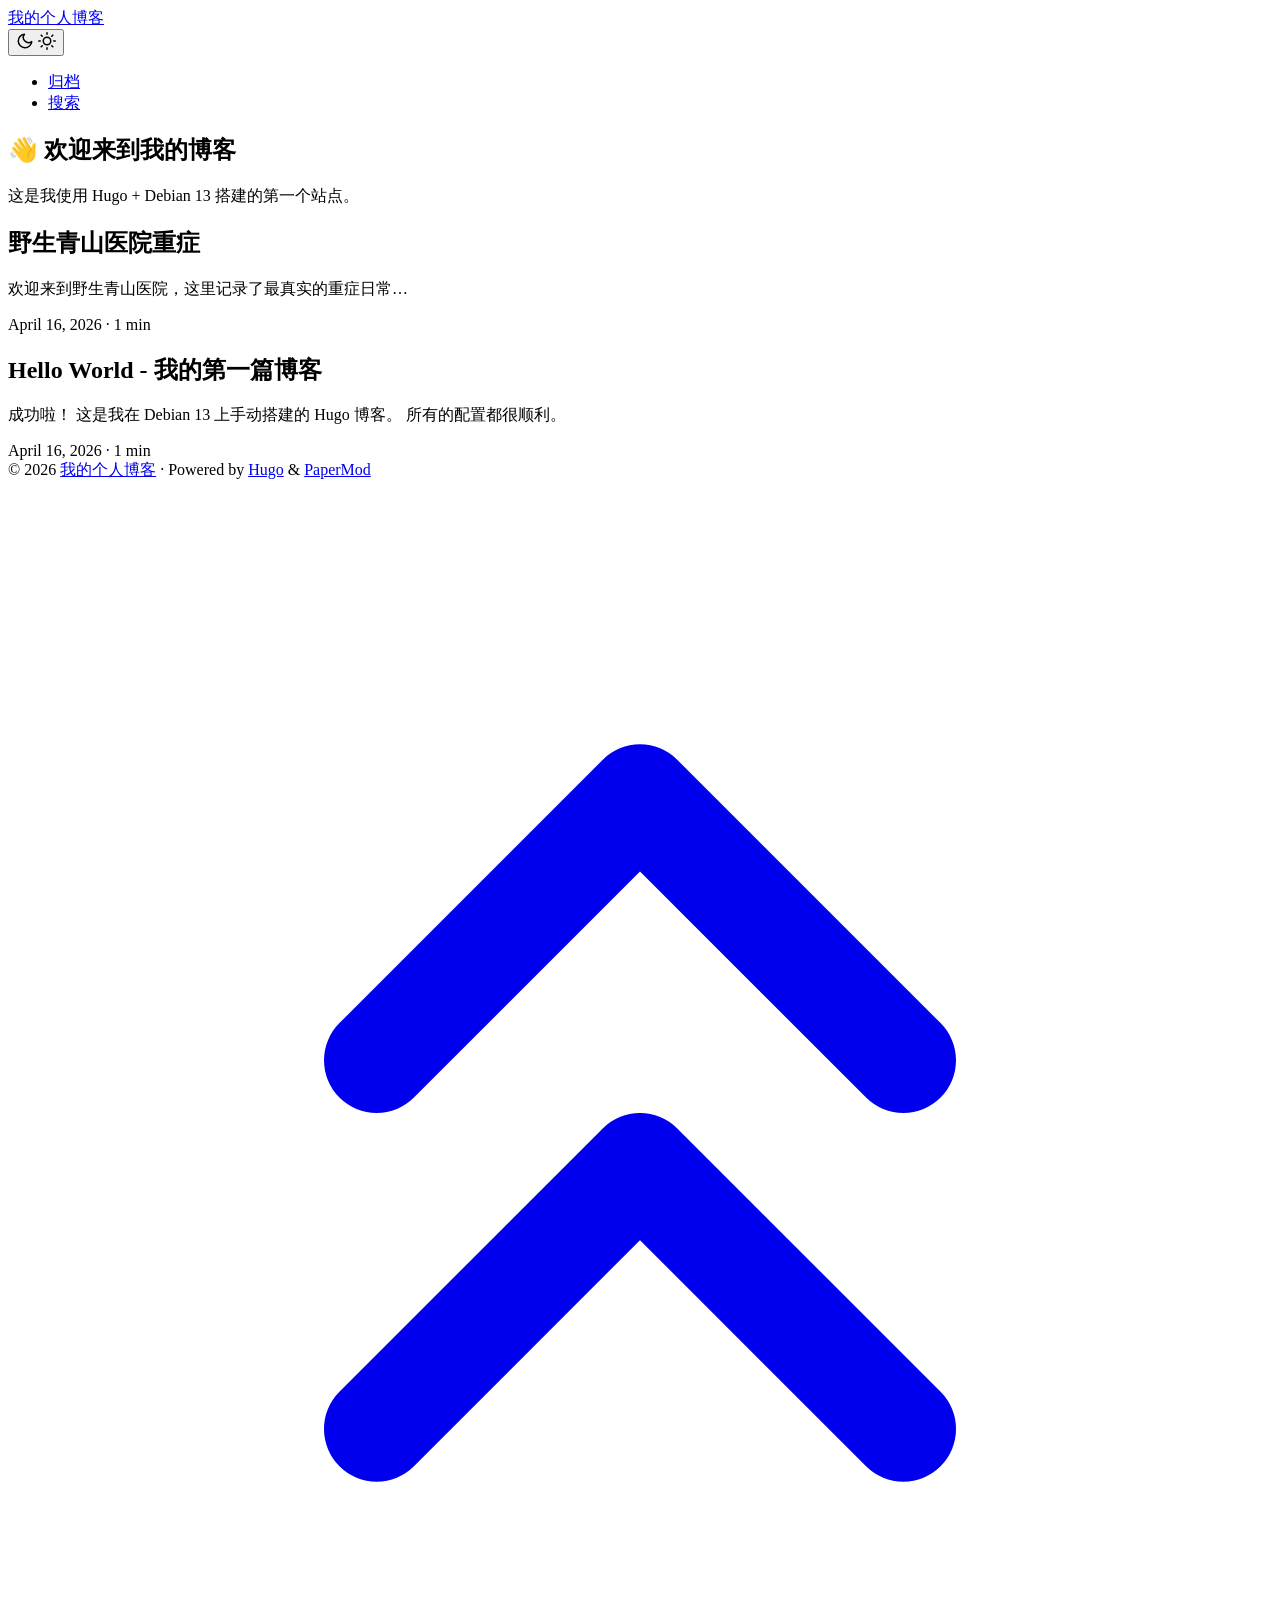
==== public/index.html @ 59747752 "initial commit: hugo blog with PaperMod theme" ====
<!doctype html><html lang=en dir=auto data-theme=auto><head><meta name=generator content="Hugo 0.148.0"><meta charset=utf-8><meta http-equiv=X-UA-Compatible content="IE=edge"><meta name=viewport content="width=device-width,initial-scale=1,shrink-to-fit=no"><meta name=robots content="index, follow"><title>我的个人博客</title><meta name=description content><meta name=author content><link rel=canonical href=https://blog.183112.xyz/><link crossorigin=anonymous href=/assets/css/stylesheet.efa0526b54731afcecdd4a24dbe4611ef4e552cb1dc29718d3f3ba1bcf6d152d.css integrity="sha256-76BSa1RzGvzs3Uok2+RhHvTlUssdwpcY0/O6G89tFS0=" rel="preload stylesheet" as=style><link rel=icon href=https://blog.183112.xyz/favicon.ico><link rel=icon type=image/png sizes=16x16 href=https://blog.183112.xyz/favicon-16x16.png><link rel=icon type=image/png sizes=32x32 href=https://blog.183112.xyz/favicon-32x32.png><link rel=apple-touch-icon href=https://blog.183112.xyz/apple-touch-icon.png><link rel=mask-icon href=https://blog.183112.xyz/safari-pinned-tab.svg><meta name=theme-color content="#2e2e33"><meta name=msapplication-TileColor content="#2e2e33"><link rel=alternate type=application/rss+xml href=https://blog.183112.xyz/index.xml title=rss><link rel=alternate hreflang=en href=https://blog.183112.xyz/><noscript><style>#theme-toggle,.top-link{display:none}</style><style>@media(prefers-color-scheme:dark){:root{--theme:rgb(29, 30, 32);--entry:rgb(46, 46, 51);--primary:rgb(218, 218, 219);--secondary:rgb(155, 156, 157);--tertiary:rgb(65, 66, 68);--content:rgb(196, 196, 197);--code-block-bg:rgb(46, 46, 51);--code-bg:rgb(55, 56, 62);--border:rgb(51, 51, 51);color-scheme:dark}.list{background:var(--theme)}.toc{background:var(--entry)}}</style></noscript><script>localStorage.getItem("pref-theme")==="dark"?document.querySelector("html").dataset.theme="dark":localStorage.getItem("pref-theme")==="light"?document.querySelector("html").dataset.theme="light":window.matchMedia("(prefers-color-scheme: dark)").matches?document.querySelector("html").dataset.theme="dark":document.querySelector("html").dataset.theme="light"</script><meta property="og:url" content="https://blog.183112.xyz/"><meta property="og:site_name" content="我的个人博客"><meta property="og:title" content="我的个人博客"><meta property="og:locale" content="zh_cn"><meta property="og:type" content="website"><meta name=twitter:card content="summary"><meta name=twitter:title content="我的个人博客"><script type=application/ld+json>{"@context":"https://schema.org","@type":"Organization","name":"我的个人博客","url":"https://blog.183112.xyz/","description":"","logo":"https://blog.183112.xyz/favicon.ico","sameAs":[]}</script></head><body class=list id=top><header class=header><nav class=header-nav><div class=logo><a href=https://blog.183112.xyz/ accesskey=h title="我的个人博客 (Alt + H)">我的个人博客</a><div class=logo-switches><button id=theme-toggle class=theme-toggle accesskey=t title="(Alt + T)" aria-label="Toggle theme">
<svg class="moon" width="18" height="18" viewBox="0 0 24 24" fill="none" stroke="currentColor" stroke-width="2" stroke-linecap="round" stroke-linejoin="round"><path d="M21 12.79A9 9 0 1111.21 3 7 7 0 0021 12.79z"/></svg>
<svg class="sun" width="18" height="18" viewBox="0 0 24 24" fill="none" stroke="currentColor" stroke-width="2" stroke-linecap="round" stroke-linejoin="round"><circle cx="12" cy="12" r="5"/><line x1="12" y1="1" x2="12" y2="3"/><line x1="12" y1="21" x2="12" y2="23"/><line x1="4.22" y1="4.22" x2="5.64" y2="5.64"/><line x1="18.36" y1="18.36" x2="19.78" y2="19.78"/><line x1="1" y1="12" x2="3" y2="12"/><line x1="21" y1="12" x2="23" y2="12"/><line x1="4.22" y1="19.78" x2="5.64" y2="18.36"/><line x1="18.36" y1="5.64" x2="19.78" y2="4.22"/></svg></button></div></div><ul id=menu class=menu><li><a href=https://blog.183112.xyz/archives title=归档><span>归档</span></a></li><li><a href=https://blog.183112.xyz/search title=搜索><span>搜索</span></a></li></ul></nav></header><main class=main><article class="first-entry home-info"><header class=entry-header><h1>👋 欢迎来到我的博客</h1></header><div class="entry-content md-content"><p>这是我使用 Hugo + Debian 13 搭建的第一个站点。</p></div><footer class=entry-footer><div class=social-icons></div></footer></article><article class=post-entry><header class=entry-header><h2 class=entry-hint-parent>野生青山医院重症</h2></header><div class=entry-content><p>欢迎来到野生青山医院，这里记录了最真实的重症日常…</p></div><footer class=entry-footer><span title='2026-04-16 14:46:59 +0800 CST'>April 16, 2026</span>&nbsp;·&nbsp;<span>1 min</span></footer><a class=entry-link aria-label="post link to 野生青山医院重症" href=https://blog.183112.xyz/posts/%E9%87%8E%E7%94%9F%E9%9D%92%E5%B1%B1%E5%8C%BB%E9%99%A2%E9%87%8D%E7%97%87/></a></article><article class=post-entry><header class=entry-header><h2 class=entry-hint-parent>Hello World - 我的第一篇博客</h2></header><div class=entry-content><p>成功啦！ 这是我在 Debian 13 上手动搭建的 Hugo 博客。 所有的配置都很顺利。</p></div><footer class=entry-footer><span title='2026-04-16 13:34:14 +0800 CST'>April 16, 2026</span>&nbsp;·&nbsp;<span>1 min</span></footer><a class=entry-link aria-label="post link to Hello World - 我的第一篇博客" href=https://blog.183112.xyz/posts/hello-world/></a></article></main><footer class=footer><span>&copy; 2026 <a href=https://blog.183112.xyz/>我的个人博客</a></span> ·
<span>Powered by
<a href=https://gohugo.io/ rel="noopener noreferrer" target=_blank>Hugo</a> &
<a href=https://github.com/adityatelange/hugo-PaperMod/ rel=noopener target=_blank>PaperMod</a></span></footer><a href=#top id=top-link class="top-link hidden" aria-label="go to top" title="Go to Top (Alt + G)" accesskey=g><svg viewBox="0 0 24 24" fill="none" stroke="currentColor" stroke-width="2" stroke-linecap="round" stroke-linejoin="round" class="feather feather-chevrons-up"><polyline points="17 11 12 6 7 11"/><polyline points="17 18 12 13 7 18"/></svg>
</a><script>let menu=document.getElementById("menu");if(menu){const e=localStorage.getItem("menu-scroll-position");e&&(menu.scrollLeft=parseInt(e,10)),menu.onscroll=function(){localStorage.setItem("menu-scroll-position",menu.scrollLeft)}}document.querySelectorAll('a[href^="#"]').forEach(e=>{e.addEventListener("click",function(e){e.preventDefault();var t=this.getAttribute("href").substr(1);window.matchMedia("(prefers-reduced-motion: reduce)").matches?document.querySelector(`[id='${decodeURIComponent(t)}']`).scrollIntoView():document.querySelector(`[id='${decodeURIComponent(t)}']`).scrollIntoView({behavior:"smooth"}),t==="top"?history.replaceState(null,null," "):history.pushState(null,null,`#${t}`)})})</script><script>var toplink=document.getElementById("top-link");window.onscroll=function(){const e=window.innerHeight;document.body.scrollTop>e||document.documentElement.scrollTop>e?toplink.classList.remove("hidden"):toplink.classList.add("hidden")}</script><script>document.getElementById("theme-toggle").addEventListener("click",()=>{const e=document.querySelector("html");e.dataset.theme==="dark"?(e.dataset.theme="light",localStorage.setItem("pref-theme","light")):(e.dataset.theme="dark",localStorage.setItem("pref-theme","dark"))})</script></body></html>
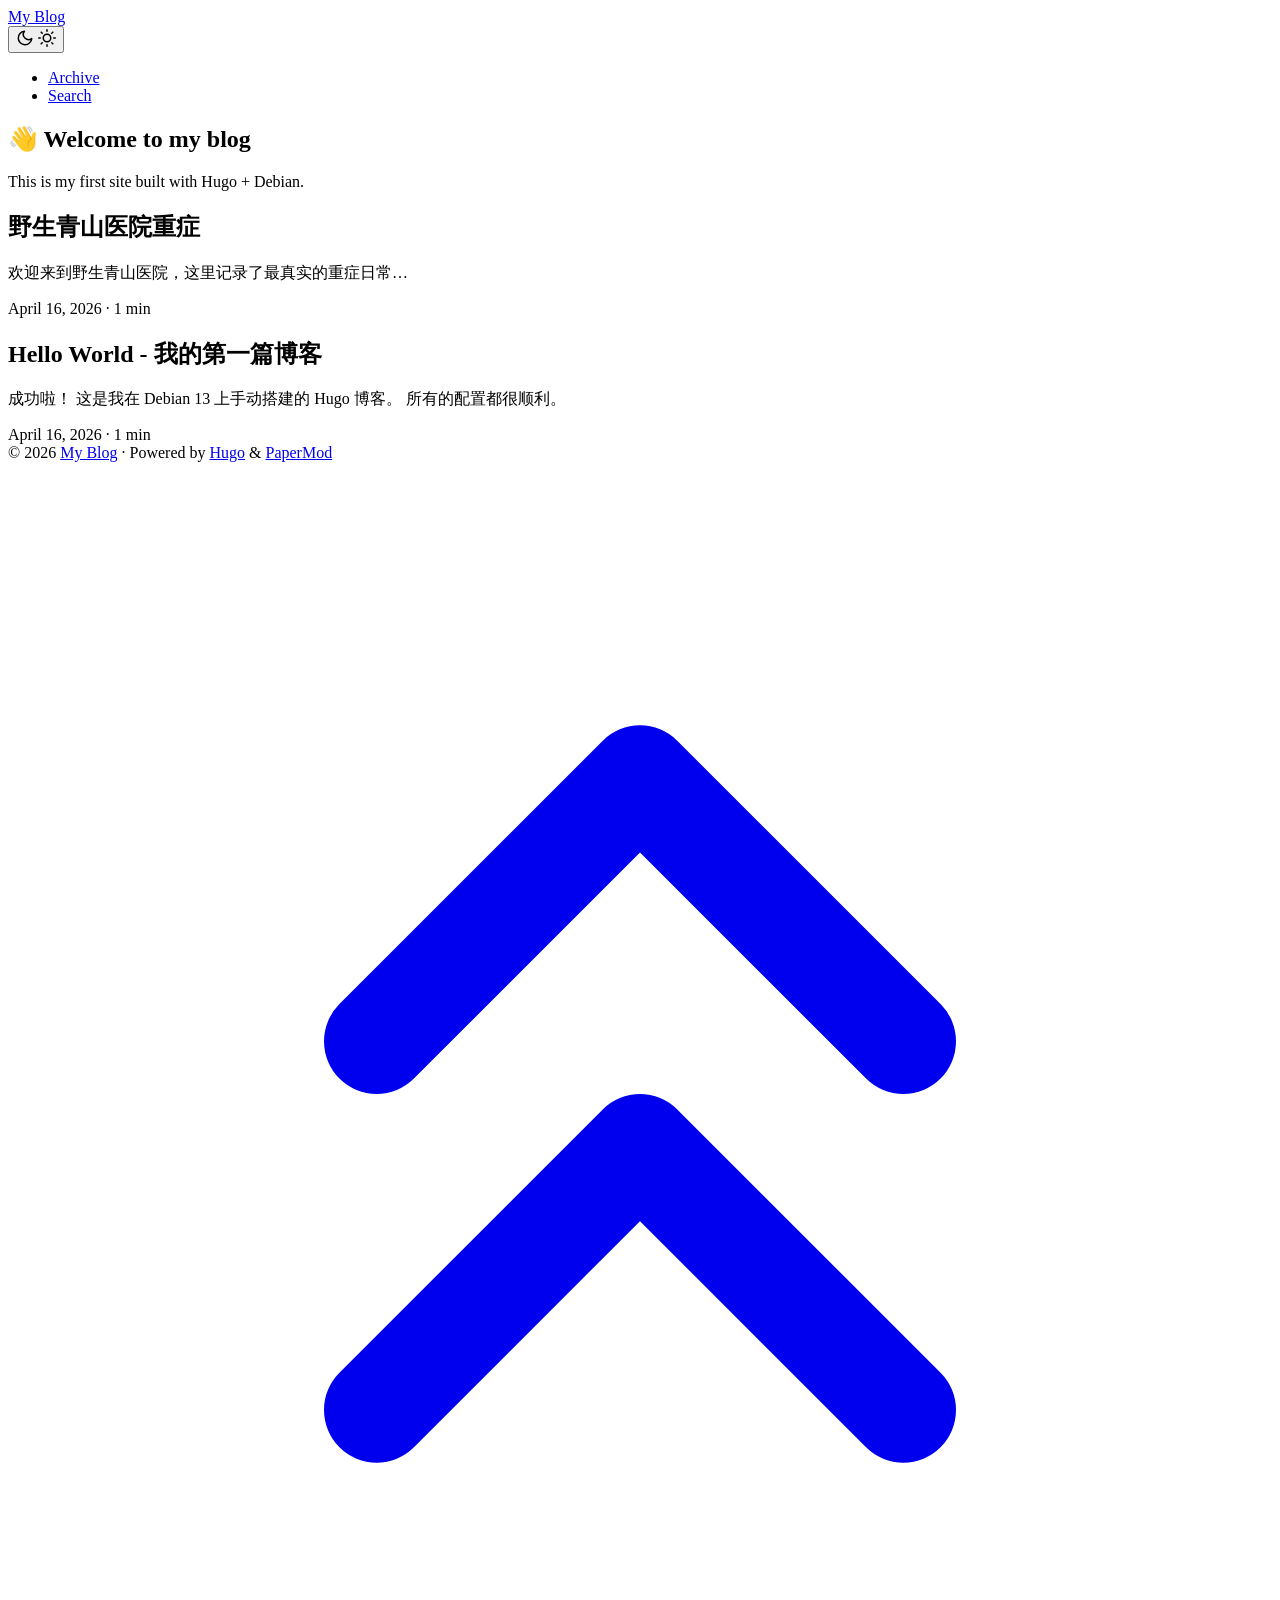
==== commit ac0e2110: "build: remove binary installers and zip files" ====
--- a/public/index.html
+++ b/public/index.html
@@ -1,6 +1,6 @@
-<!doctype html><html lang=en dir=auto data-theme=auto><head><meta name=generator content="Hugo 0.148.0"><meta charset=utf-8><meta http-equiv=X-UA-Compatible content="IE=edge"><meta name=viewport content="width=device-width,initial-scale=1,shrink-to-fit=no"><meta name=robots content="index, follow"><title>我的个人博客</title><meta name=description content><meta name=author content><link rel=canonical href=https://blog.183112.xyz/><link crossorigin=anonymous href=/assets/css/stylesheet.efa0526b54731afcecdd4a24dbe4611ef4e552cb1dc29718d3f3ba1bcf6d152d.css integrity="sha256-76BSa1RzGvzs3Uok2+RhHvTlUssdwpcY0/O6G89tFS0=" rel="preload stylesheet" as=style><link rel=icon href=https://blog.183112.xyz/favicon.ico><link rel=icon type=image/png sizes=16x16 href=https://blog.183112.xyz/favicon-16x16.png><link rel=icon type=image/png sizes=32x32 href=https://blog.183112.xyz/favicon-32x32.png><link rel=apple-touch-icon href=https://blog.183112.xyz/apple-touch-icon.png><link rel=mask-icon href=https://blog.183112.xyz/safari-pinned-tab.svg><meta name=theme-color content="#2e2e33"><meta name=msapplication-TileColor content="#2e2e33"><link rel=alternate type=application/rss+xml href=https://blog.183112.xyz/index.xml title=rss><link rel=alternate hreflang=en href=https://blog.183112.xyz/><noscript><style>#theme-toggle,.top-link{display:none}</style><style>@media(prefers-color-scheme:dark){:root{--theme:rgb(29, 30, 32);--entry:rgb(46, 46, 51);--primary:rgb(218, 218, 219);--secondary:rgb(155, 156, 157);--tertiary:rgb(65, 66, 68);--content:rgb(196, 196, 197);--code-block-bg:rgb(46, 46, 51);--code-bg:rgb(55, 56, 62);--border:rgb(51, 51, 51);color-scheme:dark}.list{background:var(--theme)}.toc{background:var(--entry)}}</style></noscript><script>localStorage.getItem("pref-theme")==="dark"?document.querySelector("html").dataset.theme="dark":localStorage.getItem("pref-theme")==="light"?document.querySelector("html").dataset.theme="light":window.matchMedia("(prefers-color-scheme: dark)").matches?document.querySelector("html").dataset.theme="dark":document.querySelector("html").dataset.theme="light"</script><meta property="og:url" content="https://blog.183112.xyz/"><meta property="og:site_name" content="我的个人博客"><meta property="og:title" content="我的个人博客"><meta property="og:locale" content="zh_cn"><meta property="og:type" content="website"><meta name=twitter:card content="summary"><meta name=twitter:title content="我的个人博客"><script type=application/ld+json>{"@context":"https://schema.org","@type":"Organization","name":"我的个人博客","url":"https://blog.183112.xyz/","description":"","logo":"https://blog.183112.xyz/favicon.ico","sameAs":[]}</script></head><body class=list id=top><header class=header><nav class=header-nav><div class=logo><a href=https://blog.183112.xyz/ accesskey=h title="我的个人博客 (Alt + H)">我的个人博客</a><div class=logo-switches><button id=theme-toggle class=theme-toggle accesskey=t title="(Alt + T)" aria-label="Toggle theme">
+<!doctype html><html lang=en dir=auto data-theme=auto><head><meta name=generator content="Hugo 0.148.0"><meta charset=utf-8><meta http-equiv=X-UA-Compatible content="IE=edge"><meta name=viewport content="width=device-width,initial-scale=1,shrink-to-fit=no"><meta name=robots content="index, follow"><title>My Blog</title><meta name=description content><meta name=author content><link rel=canonical href=https://blog.183112.xyz/><link crossorigin=anonymous href=/assets/css/stylesheet.efa0526b54731afcecdd4a24dbe4611ef4e552cb1dc29718d3f3ba1bcf6d152d.css integrity="sha256-76BSa1RzGvzs3Uok2+RhHvTlUssdwpcY0/O6G89tFS0=" rel="preload stylesheet" as=style><link rel=icon href=https://blog.183112.xyz/favicon.ico><link rel=icon type=image/png sizes=16x16 href=https://blog.183112.xyz/favicon-16x16.png><link rel=icon type=image/png sizes=32x32 href=https://blog.183112.xyz/favicon-32x32.png><link rel=apple-touch-icon href=https://blog.183112.xyz/apple-touch-icon.png><link rel=mask-icon href=https://blog.183112.xyz/safari-pinned-tab.svg><meta name=theme-color content="#2e2e33"><meta name=msapplication-TileColor content="#2e2e33"><link rel=alternate type=application/rss+xml href=https://blog.183112.xyz/index.xml title=rss><link rel=alternate hreflang=en href=https://blog.183112.xyz/><noscript><style>#theme-toggle,.top-link{display:none}</style><style>@media(prefers-color-scheme:dark){:root{--theme:rgb(29, 30, 32);--entry:rgb(46, 46, 51);--primary:rgb(218, 218, 219);--secondary:rgb(155, 156, 157);--tertiary:rgb(65, 66, 68);--content:rgb(196, 196, 197);--code-block-bg:rgb(46, 46, 51);--code-bg:rgb(55, 56, 62);--border:rgb(51, 51, 51);color-scheme:dark}.list{background:var(--theme)}.toc{background:var(--entry)}}</style></noscript><script>localStorage.getItem("pref-theme")==="dark"?document.querySelector("html").dataset.theme="dark":localStorage.getItem("pref-theme")==="light"?document.querySelector("html").dataset.theme="light":window.matchMedia("(prefers-color-scheme: dark)").matches?document.querySelector("html").dataset.theme="dark":document.querySelector("html").dataset.theme="light"</script><meta property="og:url" content="https://blog.183112.xyz/"><meta property="og:site_name" content="My Blog"><meta property="og:title" content="My Blog"><meta property="og:locale" content="en_us"><meta property="og:type" content="website"><meta name=twitter:card content="summary"><meta name=twitter:title content="My Blog"><script type=application/ld+json>{"@context":"https://schema.org","@type":"Organization","name":"My Blog","url":"https://blog.183112.xyz/","description":"","logo":"https://blog.183112.xyz/favicon.ico","sameAs":[]}</script></head><body class=list id=top><header class=header><nav class=header-nav><div class=logo><a href=https://blog.183112.xyz/ accesskey=h title="My Blog (Alt + H)">My Blog</a><div class=logo-switches><button id=theme-toggle class=theme-toggle accesskey=t title="(Alt + T)" aria-label="Toggle theme">
 <svg class="moon" width="18" height="18" viewBox="0 0 24 24" fill="none" stroke="currentColor" stroke-width="2" stroke-linecap="round" stroke-linejoin="round"><path d="M21 12.79A9 9 0 1111.21 3 7 7 0 0021 12.79z"/></svg>
-<svg class="sun" width="18" height="18" viewBox="0 0 24 24" fill="none" stroke="currentColor" stroke-width="2" stroke-linecap="round" stroke-linejoin="round"><circle cx="12" cy="12" r="5"/><line x1="12" y1="1" x2="12" y2="3"/><line x1="12" y1="21" x2="12" y2="23"/><line x1="4.22" y1="4.22" x2="5.64" y2="5.64"/><line x1="18.36" y1="18.36" x2="19.78" y2="19.78"/><line x1="1" y1="12" x2="3" y2="12"/><line x1="21" y1="12" x2="23" y2="12"/><line x1="4.22" y1="19.78" x2="5.64" y2="18.36"/><line x1="18.36" y1="5.64" x2="19.78" y2="4.22"/></svg></button></div></div><ul id=menu class=menu><li><a href=https://blog.183112.xyz/archives title=归档><span>归档</span></a></li><li><a href=https://blog.183112.xyz/search title=搜索><span>搜索</span></a></li></ul></nav></header><main class=main><article class="first-entry home-info"><header class=entry-header><h1>👋 欢迎来到我的博客</h1></header><div class="entry-content md-content"><p>这是我使用 Hugo + Debian 13 搭建的第一个站点。</p></div><footer class=entry-footer><div class=social-icons></div></footer></article><article class=post-entry><header class=entry-header><h2 class=entry-hint-parent>野生青山医院重症</h2></header><div class=entry-content><p>欢迎来到野生青山医院，这里记录了最真实的重症日常…</p></div><footer class=entry-footer><span title='2026-04-16 14:46:59 +0800 CST'>April 16, 2026</span>&nbsp;·&nbsp;<span>1 min</span></footer><a class=entry-link aria-label="post link to 野生青山医院重症" href=https://blog.183112.xyz/posts/%E9%87%8E%E7%94%9F%E9%9D%92%E5%B1%B1%E5%8C%BB%E9%99%A2%E9%87%8D%E7%97%87/></a></article><article class=post-entry><header class=entry-header><h2 class=entry-hint-parent>Hello World - 我的第一篇博客</h2></header><div class=entry-content><p>成功啦！ 这是我在 Debian 13 上手动搭建的 Hugo 博客。 所有的配置都很顺利。</p></div><footer class=entry-footer><span title='2026-04-16 13:34:14 +0800 CST'>April 16, 2026</span>&nbsp;·&nbsp;<span>1 min</span></footer><a class=entry-link aria-label="post link to Hello World - 我的第一篇博客" href=https://blog.183112.xyz/posts/hello-world/></a></article></main><footer class=footer><span>&copy; 2026 <a href=https://blog.183112.xyz/>我的个人博客</a></span> ·
+<svg class="sun" width="18" height="18" viewBox="0 0 24 24" fill="none" stroke="currentColor" stroke-width="2" stroke-linecap="round" stroke-linejoin="round"><circle cx="12" cy="12" r="5"/><line x1="12" y1="1" x2="12" y2="3"/><line x1="12" y1="21" x2="12" y2="23"/><line x1="4.22" y1="4.22" x2="5.64" y2="5.64"/><line x1="18.36" y1="18.36" x2="19.78" y2="19.78"/><line x1="1" y1="12" x2="3" y2="12"/><line x1="21" y1="12" x2="23" y2="12"/><line x1="4.22" y1="19.78" x2="5.64" y2="18.36"/><line x1="18.36" y1="5.64" x2="19.78" y2="4.22"/></svg></button></div></div><ul id=menu class=menu><li><a href=https://blog.183112.xyz/archives title=Archive><span>Archive</span></a></li><li><a href=https://blog.183112.xyz/search title=Search><span>Search</span></a></li></ul></nav></header><main class=main><article class="first-entry home-info"><header class=entry-header><h1>👋 Welcome to my blog</h1></header><div class="entry-content md-content"><p>This is my first site built with Hugo + Debian.</p></div><footer class=entry-footer><div class=social-icons></div></footer></article><article class=post-entry><header class=entry-header><h2 class=entry-hint-parent>野生青山医院重症</h2></header><div class=entry-content><p>欢迎来到野生青山医院，这里记录了最真实的重症日常…</p></div><footer class=entry-footer><span title='2026-04-16 14:46:59 +0800 CST'>April 16, 2026</span>&nbsp;·&nbsp;<span>1 min</span></footer><a class=entry-link aria-label="post link to 野生青山医院重症" href=https://blog.183112.xyz/posts/%E9%87%8E%E7%94%9F%E9%9D%92%E5%B1%B1%E5%8C%BB%E9%99%A2%E9%87%8D%E7%97%87/></a></article><article class=post-entry><header class=entry-header><h2 class=entry-hint-parent>Hello World - 我的第一篇博客</h2></header><div class=entry-content><p>成功啦！ 这是我在 Debian 13 上手动搭建的 Hugo 博客。 所有的配置都很顺利。</p></div><footer class=entry-footer><span title='2026-04-16 13:34:14 +0800 CST'>April 16, 2026</span>&nbsp;·&nbsp;<span>1 min</span></footer><a class=entry-link aria-label="post link to Hello World - 我的第一篇博客" href=https://blog.183112.xyz/posts/hello-world/></a></article></main><footer class=footer><span>&copy; 2026 <a href=https://blog.183112.xyz/>My Blog</a></span> ·
 <span>Powered by
 <a href=https://gohugo.io/ rel="noopener noreferrer" target=_blank>Hugo</a> &
 <a href=https://github.com/adityatelange/hugo-PaperMod/ rel=noopener target=_blank>PaperMod</a></span></footer><a href=#top id=top-link class="top-link hidden" aria-label="go to top" title="Go to Top (Alt + G)" accesskey=g><svg viewBox="0 0 24 24" fill="none" stroke="currentColor" stroke-width="2" stroke-linecap="round" stroke-linejoin="round" class="feather feather-chevrons-up"><polyline points="17 11 12 6 7 11"/><polyline points="17 18 12 13 7 18"/></svg>
